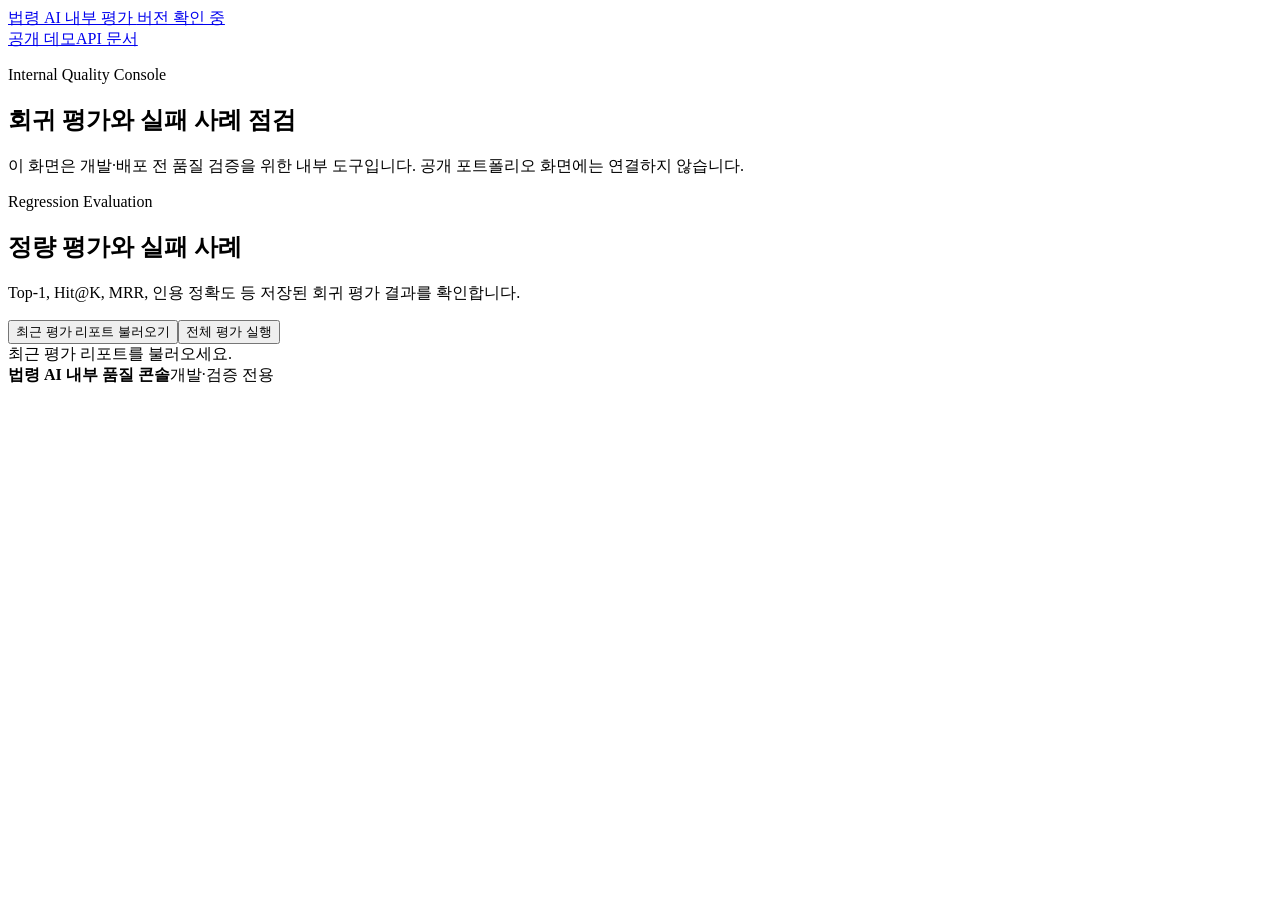
==== law_rag/api/static/evaluation.html @ ad9bb9ee "__" ====
<!doctype html>
<html lang="ko">
<head>
  <meta charset="utf-8">
  <meta name="viewport" content="width=device-width, initial-scale=1">
  <meta name="robots" content="noindex,nofollow">
  <title>법령 AI 내부 평가 콘솔</title>
  <link rel="stylesheet" href="/static/app.css?v=4.11.3">
</head>
<body>
<header class="site-header">
  <a class="brand" href="/">법령 AI 내부 평가 <span id="brand-version">버전 확인 중</span></a>
  <nav><a href="/">공개 데모</a><a href="/docs">API 문서</a></nav>
</header>
<main>
  <section class="internal-hero">
    <p class="eyebrow">Internal Quality Console</p>
    <h1>회귀 평가와 실패 사례 점검</h1>
    <p>이 화면은 개발·배포 전 품질 검증을 위한 내부 도구입니다. 공개 포트폴리오 화면에는 연결하지 않습니다.</p>
  </section>
  <section class="workspace-section">
    <div class="evaluation-toolbar">
      <div><p class="eyebrow">Regression Evaluation</p><h2>정량 평가와 실패 사례</h2><p>Top-1, Hit@K, MRR, 인용 정확도 등 저장된 회귀 평가 결과를 확인합니다.</p></div>
      <div class="toolbar-actions"><button id="load-report" class="secondary-button">최근 평가 리포트 불러오기</button><button id="run-evaluation" class="primary-button compact">전체 평가 실행</button></div>
    </div>
    <p id="evaluation-disabled-note" class="internal-warning" hidden>현재 서버 설정에서는 전체 평가 실행이 비활성화되어 있습니다.</p>
    <div id="evaluation-empty" class="empty-state">최근 평가 리포트를 불러오세요.</div>
    <div id="evaluation-content" hidden>
      <div id="metric-grid" class="metric-grid"></div>
      <div class="case-toolbar"><strong>평가 사례별 결과</strong><select id="case-filter"><option value="all">전체</option><option value="failed">실패만</option><option value="passed">통과만</option></select></div>
      <div id="case-list" class="case-list"></div>
    </div>
  </section>
</main>
<footer><strong>법령 AI 내부 품질 콘솔</strong><span>개발·검증 전용</span></footer>
<script src="/static/evaluation.js?v=4.11.4" defer></script>
</body>
</html>
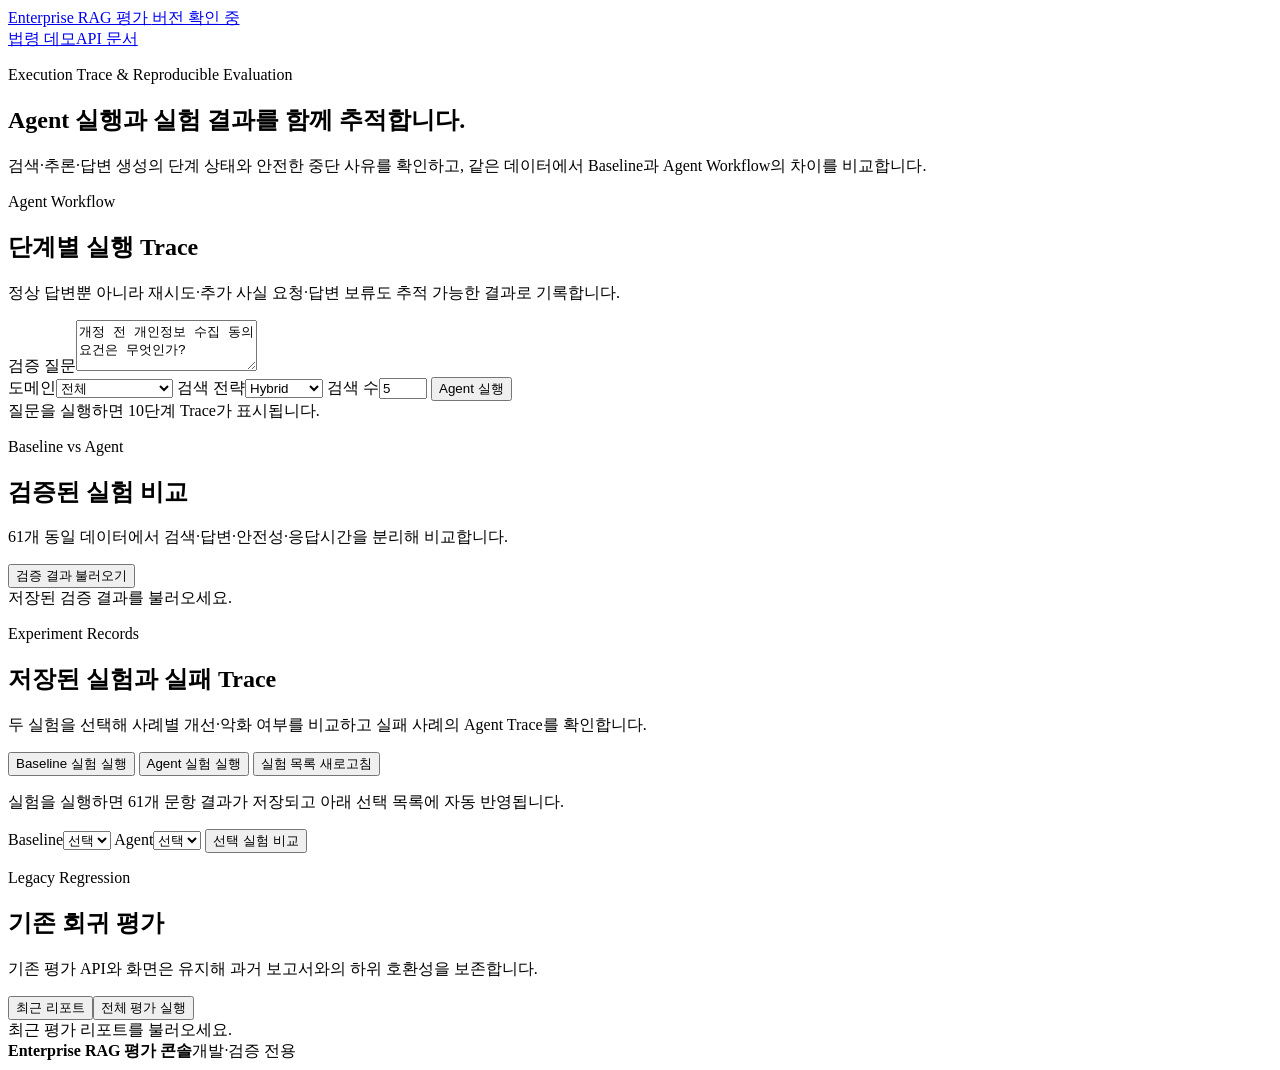
==== commit c6963348: "feat: add agent workflow tracing, safety evaluation, and experiment comparison" ====
--- a/law_rag/api/static/evaluation.html
+++ b/law_rag/api/static/evaluation.html
@@ -4,26 +4,82 @@
   <meta charset="utf-8">
   <meta name="viewport" content="width=device-width, initial-scale=1">
   <meta name="robots" content="noindex,nofollow">
-  <title>법령 AI 내부 평가 콘솔</title>
-  <link rel="stylesheet" href="/static/app.css?v=4.11.3">
+  <title>Enterprise RAG 평가 콘솔</title>
+  <link rel="stylesheet" href="/static/app.css?v=4.17.2">
 </head>
 <body>
 <header class="site-header">
-  <a class="brand" href="/">법령 AI 내부 평가 <span id="brand-version">버전 확인 중</span></a>
-  <nav><a href="/">공개 데모</a><a href="/docs">API 문서</a></nav>
+  <a class="brand" href="/">Enterprise RAG 평가 <span id="brand-version">버전 확인 중</span></a>
+  <nav><a href="/">법령 데모</a><a href="/docs">API 문서</a></nav>
 </header>
 <main>
   <section class="internal-hero">
-    <p class="eyebrow">Internal Quality Console</p>
-    <h1>회귀 평가와 실패 사례 점검</h1>
-    <p>이 화면은 개발·배포 전 품질 검증을 위한 내부 도구입니다. 공개 포트폴리오 화면에는 연결하지 않습니다.</p>
+    <p class="eyebrow">Execution Trace & Reproducible Evaluation</p>
+    <h1>Agent 실행과 실험 결과를 함께 추적합니다.</h1>
+    <p>검색·추론·답변 생성의 단계 상태와 안전한 중단 사유를 확인하고, 같은 데이터에서 Baseline과 Agent Workflow의 차이를 비교합니다.</p>
   </section>
-  <section class="workspace-section">
+
+  <section class="workspace-section console-section">
     <div class="evaluation-toolbar">
-      <div><p class="eyebrow">Regression Evaluation</p><h2>정량 평가와 실패 사례</h2><p>Top-1, Hit@K, MRR, 인용 정확도 등 저장된 회귀 평가 결과를 확인합니다.</p></div>
-      <div class="toolbar-actions"><button id="load-report" class="secondary-button">최근 평가 리포트 불러오기</button><button id="run-evaluation" class="primary-button compact">전체 평가 실행</button></div>
+      <div><p class="eyebrow">Agent Workflow</p><h2>단계별 실행 Trace</h2><p>정상 답변뿐 아니라 재시도·추가 사실 요청·답변 보류도 추적 가능한 결과로 기록합니다.</p></div>
     </div>
-    <p id="evaluation-disabled-note" class="internal-warning" hidden>현재 서버 설정에서는 전체 평가 실행이 비활성화되어 있습니다.</p>
+    <div class="agent-run-form">
+      <label>검증 질문<textarea id="agent-question" rows="3">개정 전 개인정보 수집 동의 요건은 무엇인가?</textarea></label>
+      <div class="agent-form-row">
+        <label>도메인<select id="agent-domain"><option value="all">전체</option><option value="digital_business">디지털 비즈니스</option><option value="electronic_finance">전자금융</option><option value="civil_transactions">민사 거래</option><option value="labor">노동</option></select></label>
+        <label>검색 전략<select id="agent-strategy"><option value="hybrid">Hybrid</option><option value="lexical">Lexical</option><option value="semantic">Semantic</option></select></label>
+        <label>검색 수<input id="agent-top-k" type="number" min="1" max="20" value="5"></label>
+        <button id="run-agent" class="primary-button compact">Agent 실행</button>
+      </div>
+    </div>
+    <div id="agent-empty" class="empty-state">질문을 실행하면 10단계 Trace가 표시됩니다.</div>
+    <div id="agent-content" hidden>
+      <div id="agent-summary" class="run-summary"></div>
+      <div id="trace-list" class="trace-list"></div>
+    </div>
+  </section>
+
+  <section class="workspace-section console-section">
+    <div class="evaluation-toolbar">
+      <div><p class="eyebrow">Baseline vs Agent</p><h2>검증된 실험 비교</h2><p>61개 동일 데이터에서 검색·답변·안전성·응답시간을 분리해 비교합니다.</p></div>
+      <div class="toolbar-actions"><button id="load-verified-comparison" class="secondary-button">검증 결과 불러오기</button></div>
+    </div>
+    <div id="comparison-empty" class="empty-state">저장된 검증 결과를 불러오세요.</div>
+    <div id="comparison-content" hidden>
+      <div id="comparison-grid" class="comparison-grid"></div>
+      <p id="comparison-tradeoff" class="internal-warning"></p>
+      <div id="comparison-counts" class="metric-grid"></div>
+    </div>
+  </section>
+
+  <section class="workspace-section console-section">
+    <div class="evaluation-toolbar">
+      <div><p class="eyebrow">Experiment Records</p><h2>저장된 실험과 실패 Trace</h2><p>두 실험을 선택해 사례별 개선·악화 여부를 비교하고 실패 사례의 Agent Trace를 확인합니다.</p></div>
+      <div class="toolbar-actions experiment-run-actions">
+        <button id="run-baseline-experiment" class="secondary-button experiment-run-button">Baseline 실험 실행</button>
+        <button id="run-agent-experiment" class="primary-button compact experiment-run-button">Agent 실험 실행</button>
+        <button id="load-experiments" class="secondary-button">실험 목록 새로고침</button>
+      </div>
+    </div>
+    <p id="experiment-run-status" class="experiment-run-status" aria-live="polite">실험을 실행하면 61개 문항 결과가 저장되고 아래 선택 목록에 자동 반영됩니다.</p>
+    <div class="experiment-selector">
+      <label>Baseline<select id="baseline-experiment"><option value="">선택</option></select></label>
+      <label>Agent<select id="agent-experiment"><option value="">선택</option></select></label>
+      <button id="compare-experiments" class="primary-button compact">선택 실험 비교</button>
+    </div>
+    <div id="saved-comparison" hidden>
+      <div id="saved-comparison-counts" class="metric-grid"></div>
+      <div class="case-toolbar"><strong>실패·변화 사례</strong><select id="comparison-filter"><option value="improved">개선</option><option value="regressed">악화</option><option value="unchanged_failure">동일 실패</option></select></div>
+      <div id="comparison-case-list" class="case-list"></div>
+    </div>
+  </section>
+
+  <section class="workspace-section console-section">
+    <div class="evaluation-toolbar">
+      <div><p class="eyebrow">Legacy Regression</p><h2>기존 회귀 평가</h2><p>기존 평가 API와 화면은 유지해 과거 보고서와의 하위 호환성을 보존합니다.</p></div>
+      <div class="toolbar-actions"><button id="load-report" class="secondary-button">최근 리포트</button><button id="run-evaluation" class="primary-button compact">전체 평가 실행</button></div>
+    </div>
+    <p id="evaluation-disabled-note" class="internal-warning" hidden>현재 서버 설정에서는 평가·실험 실행이 비활성화되어 있습니다.</p>
     <div id="evaluation-empty" class="empty-state">최근 평가 리포트를 불러오세요.</div>
     <div id="evaluation-content" hidden>
       <div id="metric-grid" class="metric-grid"></div>
@@ -32,7 +88,7 @@
     </div>
   </section>
 </main>
-<footer><strong>법령 AI 내부 품질 콘솔</strong><span>개발·검증 전용</span></footer>
-<script src="/static/evaluation.js?v=4.11.4" defer></script>
+<footer><strong>Enterprise RAG 평가 콘솔</strong><span>개발·검증 전용</span></footer>
+<script src="/static/evaluation.js?v=4.17.2" defer></script>
 </body>
 </html>
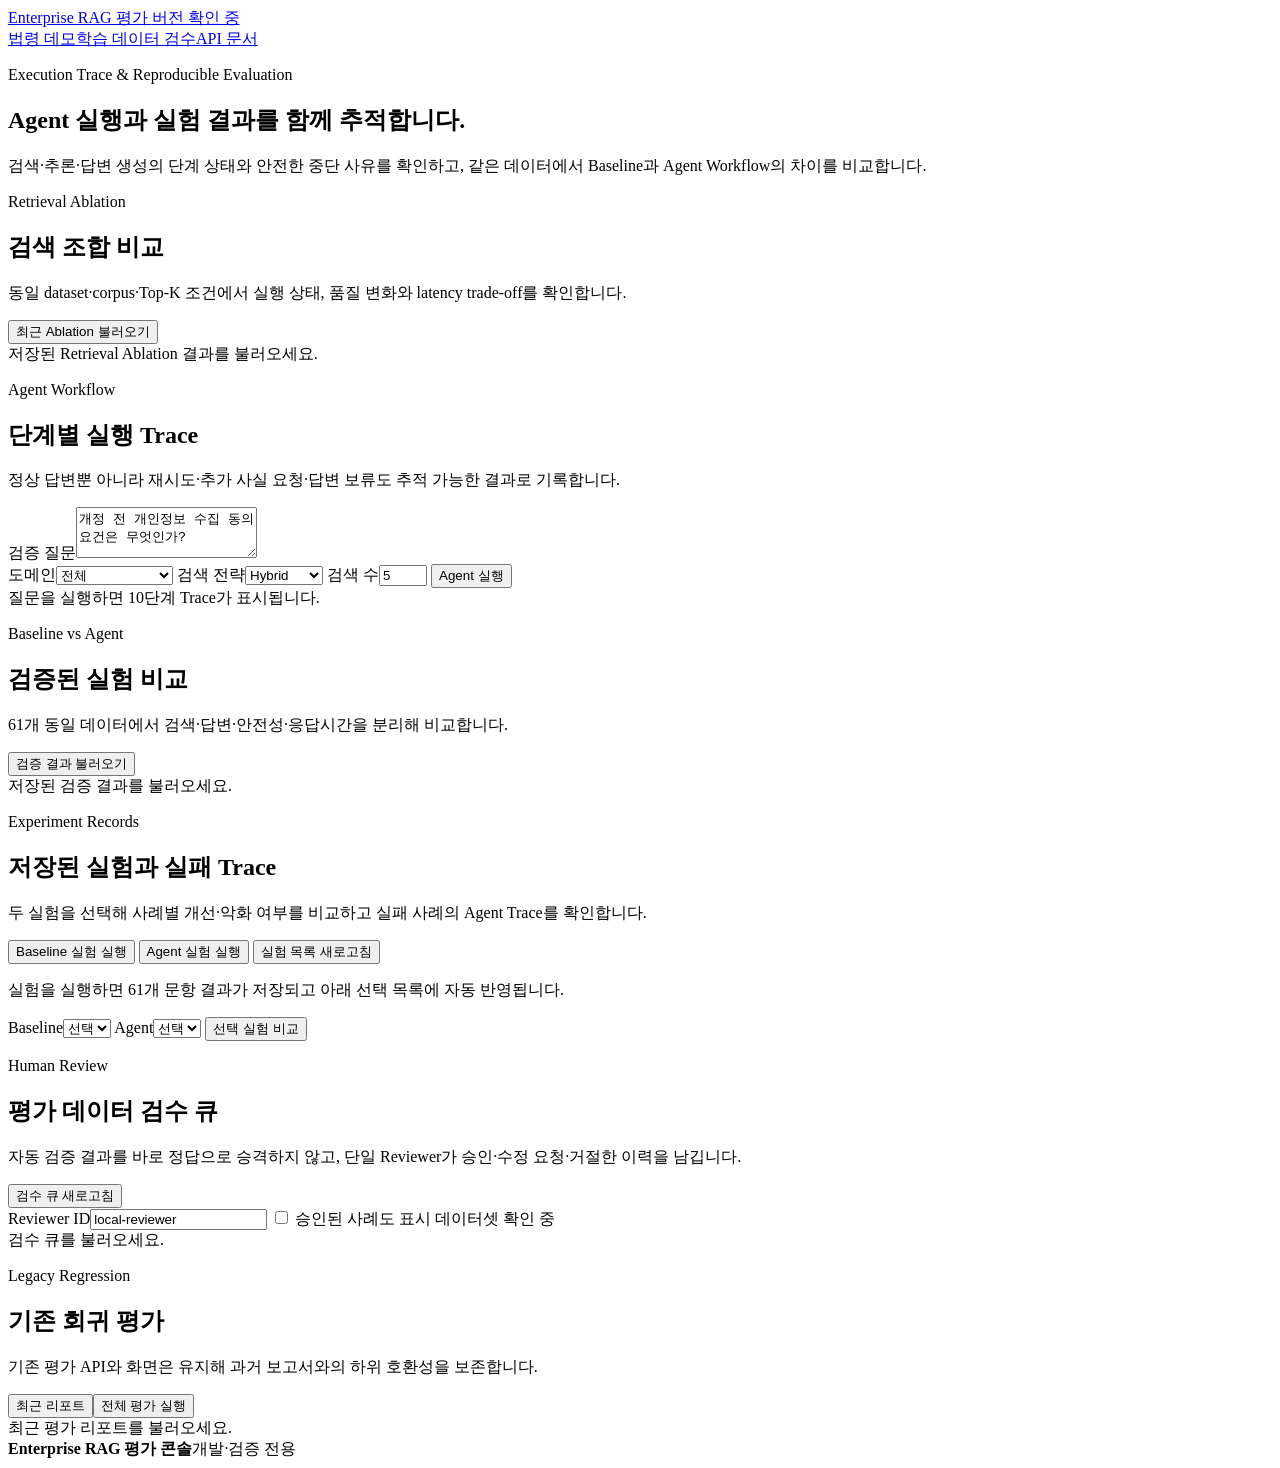
==== commit dd39f6c3: "Added: ~4.26" ====
--- a/law_rag/api/static/evaluation.html
+++ b/law_rag/api/static/evaluation.html
@@ -5,18 +5,32 @@
   <meta name="viewport" content="width=device-width, initial-scale=1">
   <meta name="robots" content="noindex,nofollow">
   <title>Enterprise RAG 평가 콘솔</title>
-  <link rel="stylesheet" href="/static/app.css?v=4.17.2">
+  <link rel="stylesheet" href="/static/app.css?v=4.25.1">
 </head>
 <body>
 <header class="site-header">
   <a class="brand" href="/">Enterprise RAG 평가 <span id="brand-version">버전 확인 중</span></a>
-  <nav><a href="/">법령 데모</a><a href="/docs">API 문서</a></nav>
+  <nav><a href="/">법령 데모</a><a href="/internal/training-review">학습 데이터 검수</a><a href="/docs">API 문서</a></nav>
 </header>
 <main>
   <section class="internal-hero">
     <p class="eyebrow">Execution Trace & Reproducible Evaluation</p>
     <h1>Agent 실행과 실험 결과를 함께 추적합니다.</h1>
     <p>검색·추론·답변 생성의 단계 상태와 안전한 중단 사유를 확인하고, 같은 데이터에서 Baseline과 Agent Workflow의 차이를 비교합니다.</p>
+  </section>
+
+  <section class="workspace-section console-section">
+    <div class="evaluation-toolbar">
+      <div><p class="eyebrow">Retrieval Ablation</p><h2>검색 조합 비교</h2><p>동일 dataset·corpus·Top-K 조건에서 실행 상태, 품질 변화와 latency trade-off를 확인합니다.</p></div>
+      <div class="toolbar-actions"><button id="load-ablations" class="secondary-button">최근 Ablation 불러오기</button></div>
+    </div>
+    <div id="ablation-empty" class="empty-state">저장된 Retrieval Ablation 결과를 불러오세요.</div>
+    <div id="ablation-content" hidden>
+      <div id="ablation-summary" class="metric-grid"></div>
+      <div id="ablation-methods" class="case-list"></div>
+      <div class="case-toolbar"><strong>Baseline / Treatment 비교</strong></div>
+      <div id="ablation-comparisons" class="case-list"></div>
+    </div>
   </section>
 
   <section class="workspace-section console-section">
@@ -76,6 +90,20 @@
 
   <section class="workspace-section console-section">
     <div class="evaluation-toolbar">
+      <div><p class="eyebrow">Human Review</p><h2>평가 데이터 검수 큐</h2><p>자동 검증 결과를 바로 정답으로 승격하지 않고, 단일 Reviewer가 승인·수정 요청·거절한 이력을 남깁니다.</p></div>
+      <div class="toolbar-actions"><button id="load-review-queue" class="secondary-button">검수 큐 새로고침</button></div>
+    </div>
+    <div class="review-controls">
+      <label>Reviewer ID<input id="reviewer-id" value="local-reviewer" maxlength="100"></label>
+      <label class="review-toggle"><input id="include-approved-reviews" type="checkbox"> 승인된 사례도 표시</label>
+      <span id="review-dataset-summary">데이터셋 확인 중</span>
+    </div>
+    <p id="review-disabled-note" class="internal-warning" hidden>현재 서버 설정에서는 검수 기록 저장이 비활성화되어 있습니다.</p>
+    <div id="review-queue" class="case-list"><div class="empty-state">검수 큐를 불러오세요.</div></div>
+  </section>
+
+  <section class="workspace-section console-section">
+    <div class="evaluation-toolbar">
       <div><p class="eyebrow">Legacy Regression</p><h2>기존 회귀 평가</h2><p>기존 평가 API와 화면은 유지해 과거 보고서와의 하위 호환성을 보존합니다.</p></div>
       <div class="toolbar-actions"><button id="load-report" class="secondary-button">최근 리포트</button><button id="run-evaluation" class="primary-button compact">전체 평가 실행</button></div>
     </div>
@@ -89,6 +117,6 @@
   </section>
 </main>
 <footer><strong>Enterprise RAG 평가 콘솔</strong><span>개발·검증 전용</span></footer>
-<script src="/static/evaluation.js?v=4.17.2" defer></script>
+<script src="/static/evaluation.js?v=4.25.1" defer></script>
 </body>
 </html>
